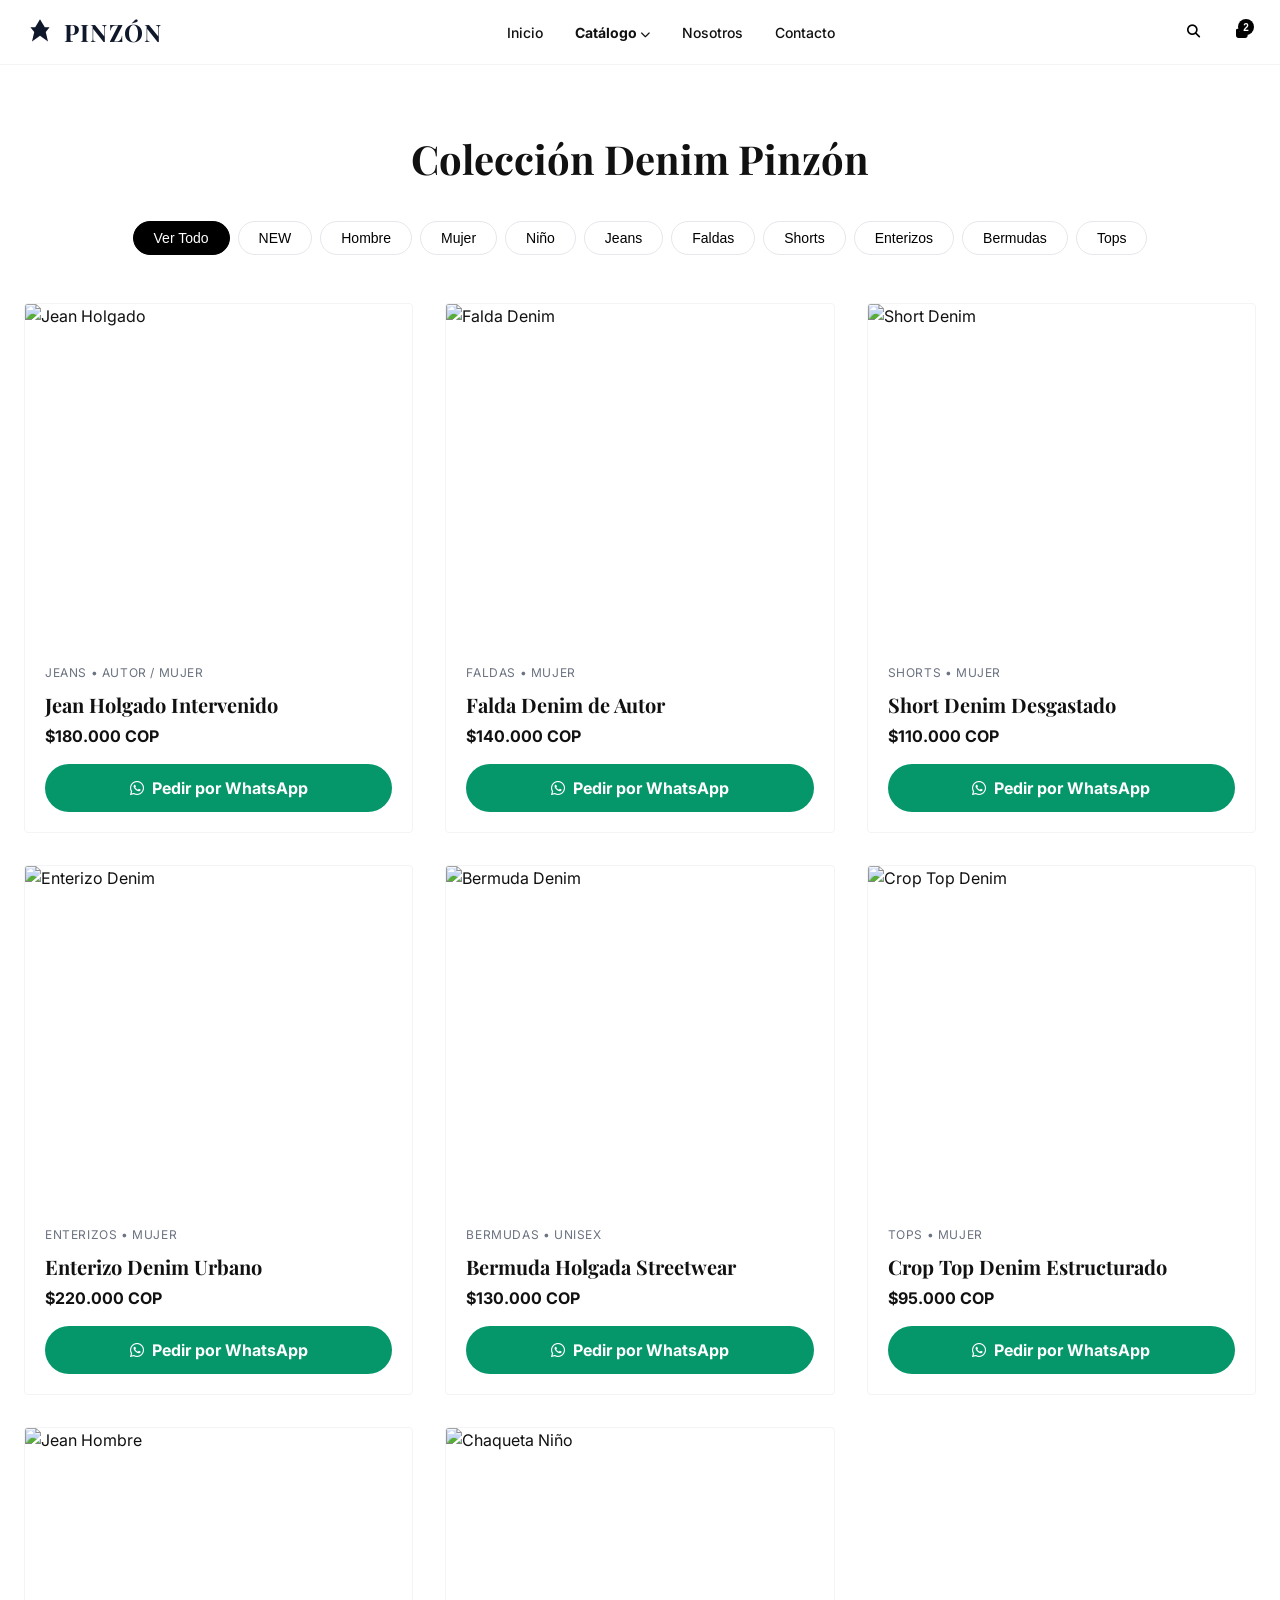
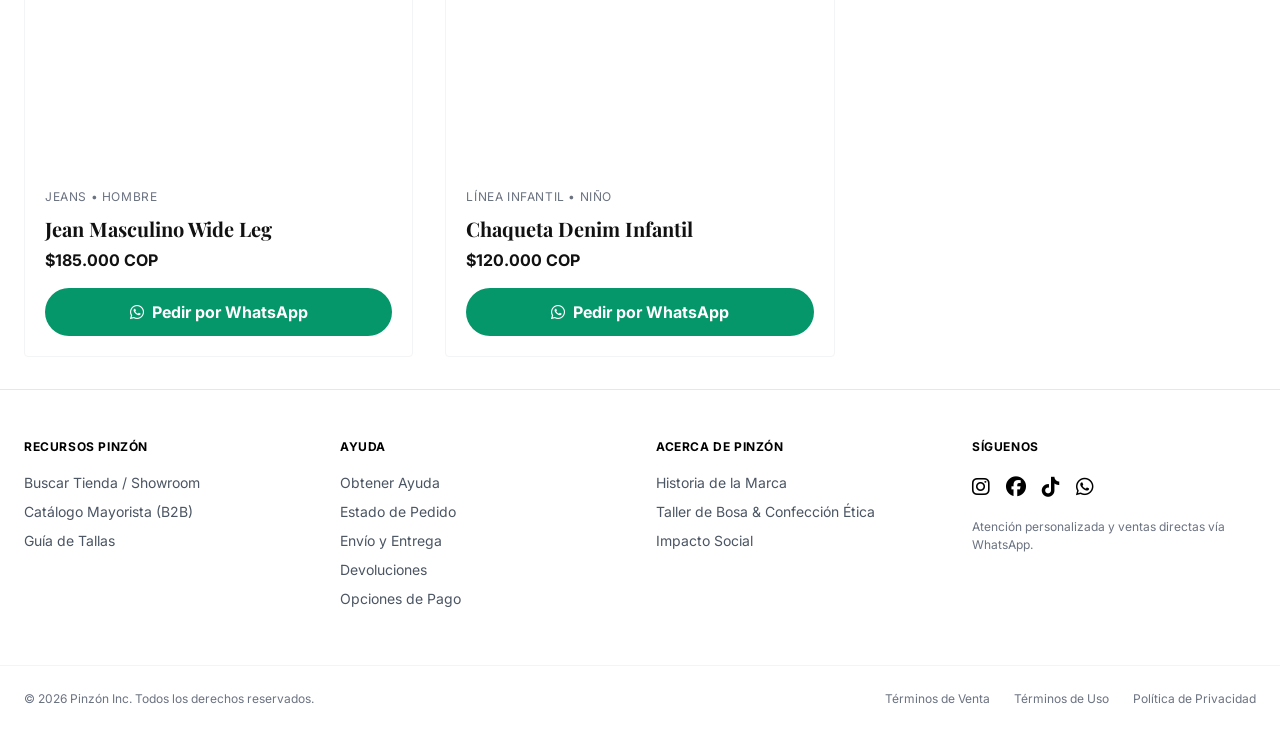
==== catalogo.html @ 8d3400b6 "Version inicial del sitio de Pinzon" ====
<!DOCTYPE html>
<html lang="es">
<head>
  <meta charset="UTF-8">
  <meta name="viewport" content="width=device-width, initial-scale=1.0">
  <title>Catálogo | Pinzón Denim</title>
  <!-- Estilos Locales -->
  <link rel="stylesheet" href="styles.css">
  <!-- FontAwesome Iconos -->
  <link rel="stylesheet" href="https://cdnjs.cloudflare.com/ajax/libs/font-awesome/6.4.0/css/all.min.css">
  <style>
    /* Estilos específicos para la tienda y filtros */
    .filter-btn {
      padding: 0.5rem 1.25rem;
      border: 1px solid #e5e7eb;
      background-color: #ffffff;
      border-radius: 9999px;
      font-size: 0.875rem;
      font-weight: 500;
      cursor: pointer;
      transition: all 0.2s;
    }
    .filter-btn.active, .filter-btn:hover {
      background-color: #000000;
      color: #ffffff;
      border-color: #000000;
    }
    .product-grid {
      display: grid;
      grid-template-columns: repeat(1, 1fr);
      gap: 2rem;
    }
    @media (min-width: 640px) {
      .product-grid { grid-template-columns: repeat(2, 1fr); }
    }
    @media (min-width: 1024px) {
      .product-grid { grid-template-columns: repeat(3, 1fr); }
    }
    .product-card {
      border: 1px solid #f3f4f6;
      border-radius: 4px;
      overflow: hidden;
      display: flex;
      flex-direction: column;
      justify-content: space-between;
      transition: transform 0.2s, box-shadow 0.2s;
    }
    .product-card:hover {
      transform: translateY(-4px);
      box-shadow: 0 10px 20px rgba(0,0,0,0.05);
    }
    .product-img {
      width: 100%;
      height: 340px;
      object-fit: cover;
    }
    .product-info {
      padding: 1.25rem;
    }
    .product-title {
      font-family: 'Playfair Display', serif;
      font-size: 1.25rem;
      font-weight: 700;
      margin-bottom: 0.25rem;
    }
    .product-tag {
      font-size: 0.75rem;
      color: #6b7280;
      text-transform: uppercase;
      letter-spacing: 0.05em;
      margin-bottom: 0.5rem;
      display: block;
    }
    .product-price {
      font-weight: 700;
      font-size: 1rem;
      margin-bottom: 1rem;
      display: block;
    }
  </style>
</head>
<body>

  <!-- 1. ENCABEZADO MINIMALISTA -->
  <header>
    <div class="header-container">
      
      <!-- LOGO -->
      <a href="index.html" class="logo-brand">
        <svg width="32" height="32" viewBox="0 0 100 100" fill="currentColor">
          <path d="M50 10 L65 35 L80 35 L68 50 L75 80 L50 62 L25 80 L32 50 L20 35 L35 35 Z"/>
        </svg>
        <span>PINZÓN</span>
      </a>

      <!-- NAVEGACIÓN -->
      <nav class="main-nav">
        <a href="index.html">Inicio</a>
        
        <div class="nav-item-dropdown">
          <a href="catalogo.html?categoria=todos" style="font-weight: 700;">Catálogo <i class="fa-solid fa-chevron-down" style="font-size: 10px;"></i></a>
          <div class="dropdown-menu">
            <div>
              <h4>Público</h4>
              <ul>
                <li><a href="catalogo.html?categoria=hombre">Hombre</a></li>
                <li><a href="catalogo.html?categoria=mujer">Mujer</a></li>
                <li><a href="catalogo.html?categoria=nino">Niño</a></li>
              </ul>
            </div>
            <div>
              <h4>Línea Denim</h4>
              <ul>
                <li><a href="catalogo.html?categoria=jeans">Jeans Holgados</a></li>
                <li><a href="catalogo.html?categoria=faldas">Faldas</a></li>
                <li><a href="catalogo.html?categoria=shorts">Shorts</a></li>
                <li><a href="catalogo.html?categoria=enterizos">Enterizos</a></li>
                <li><a href="catalogo.html?categoria=bermudas">Bermudas</a></li>
                <li><a href="catalogo.html?categoria=tops">Tops</a></li>
              </ul>
            </div>
          </div>
        </div>

        <a href="nosotros.html">Nosotros</a>
        <a href="#contacto">Contacto</a>
      </nav>

      <!-- ACCIONES -->
      <div class="header-actions">
        <div class="search-container">
          <button id="searchBtn" class="icon-btn" title="Buscar">
            <i class="fa-solid fa-magnifying-glass"></i>
          </button>
          <input type="text" id="searchInput" class="search-input" placeholder="Buscar prendas...">
        </div>

        <button id="cartBtn" class="icon-btn" title="Carrito">
          <i class="fa-solid fa-bag-shopping"></i>
          <span class="cart-count">2</span>
        </button>
      </div>

    </div>
  </header>

  <!-- 2. TÍTULO Y BOTONES DE FILTRO -->
  <section class="categories-section" style="padding-bottom: 2rem;">
    <h1 class="categories-title" id="catalogTitle" style="font-size: 2.5rem; text-align: center; margin-bottom: 2rem;">Colección Denim Pinzón</h1>
    
    <!-- Barra de Filtros interactivos -->
    <div style="display: flex; flex-wrap: wrap; justify-content: center; gap: 0.5rem; margin-bottom: 3rem;">
      <button class="filter-btn active" onclick="applyFilter('todos', this)">Ver Todo</button>
      <button class="filter-btn" onclick="applyFilter('new', this)">NEW</button>
      <button class="filter-btn" onclick="applyFilter('hombre', this)">Hombre</button>
      <button class="filter-btn" onclick="applyFilter('mujer', this)">Mujer</button>
      <button class="filter-btn" onclick="applyFilter('nino', this)">Niño</button>
      <button class="filter-btn" onclick="applyFilter('jeans', this)">Jeans</button>
      <button class="filter-btn" onclick="applyFilter('faldas', this)">Faldas</button>
      <button class="filter-btn" onclick="applyFilter('shorts', this)">Shorts</button>
      <button class="filter-btn" onclick="applyFilter('enterizos', this)">Enterizos</button>
      <button class="filter-btn" onclick="applyFilter('bermudas', this)">Bermudas</button>
      <button class="filter-btn" onclick="applyFilter('tops', this)">Tops</button>
    </div>

    <!-- 3. CUADRÍCULA DE PRODUCTOS -->
    <div class="product-grid" id="productGrid">
      
      <!-- Producto 1 -->
      <div class="product-card" data-category="jeans mujer new">
        <img src="https://images.unsplash.com/photo-1541099649105-f69ad21f3246?q=80&w=600" class="product-img" alt="Jean Holgado">
        <div class="product-info">
          <span class="product-tag">Jeans • Autor / Mujer</span>
          <h3 class="product-title">Jean Holgado Intervenido</h3>
          <span class="product-price">$180.000 COP</span>
          <a href="https://wa.me/573000000000?text=Hola%20Pinzón,%20estoy%20interesado%20en%20el%20Jean%20Holgado%20Intervenido" target="_blank" class="btn-whatsapp">
            <i class="fa-brands fa-whatsapp"></i> Pedir por WhatsApp
          </a>
        </div>
      </div>

      <!-- Producto 2 -->
      <div class="product-card" data-category="faldas mujer new">
        <img src="https://images.unsplash.com/photo-1583496661160-fb5886a0aaaa?q=80&w=600" class="product-img" alt="Falda Denim">
        <div class="product-info">
          <span class="product-tag">Faldas • Mujer</span>
          <h3 class="product-title">Falda Denim de Autor</h3>
          <span class="product-price">$140.000 COP</span>
          <a href="https://wa.me/573000000000?text=Hola%20Pinzón,%20estoy%20interesado%20en%20la%20Falda%20Denim%20de%20Autor" target="_blank" class="btn-whatsapp">
            <i class="fa-brands fa-whatsapp"></i> Pedir por WhatsApp
          </a>
        </div>
      </div>

      <!-- Producto 3 -->
      <div class="product-card" data-category="shorts mujer">
        <img src="https://images.unsplash.com/photo-1591195853828-11db59a44f6b?q=80&w=600" class="product-img" alt="Short Denim">
        <div class="product-info">
          <span class="product-tag">Shorts • Mujer</span>
          <h3 class="product-title">Short Denim Desgastado</h3>
          <span class="product-price">$110.000 COP</span>
          <a href="https://wa.me/573000000000?text=Hola%20Pinzón,%20estoy%20interesado%20en%20el%20Short%20Denim%20Desgastado" target="_blank" class="btn-whatsapp">
            <i class="fa-brands fa-whatsapp"></i> Pedir por WhatsApp
          </a>
        </div>
      </div>

      <!-- Producto 4 -->
      <div class="product-card" data-category="enterizos mujer new">
        <img src="https://images.unsplash.com/photo-1576995853123-5a10305d93c0?q=80&w=600" class="product-img" alt="Enterizo Denim">
        <div class="product-info">
          <span class="product-tag">Enterizos • Mujer</span>
          <h3 class="product-title">Enterizo Denim Urbano</h3>
          <span class="product-price">$220.000 COP</span>
          <a href="https://wa.me/573000000000?text=Hola%20Pinzón,%20estoy%20interesado%20en%20el%20Enterizo%20Denim%20Urbano" target="_blank" class="btn-whatsapp">
            <i class="fa-brands fa-whatsapp"></i> Pedir por WhatsApp
          </a>
        </div>
      </div>

      <!-- Producto 5 -->
      <div class="product-card" data-category="bermudas hombre mujer">
        <img src="https://images.unsplash.com/photo-1565084888279-aca607ecce0c?q=80&w=600" class="product-img" alt="Bermuda Denim">
        <div class="product-info">
          <span class="product-tag">Bermudas • Unisex</span>
          <h3 class="product-title">Bermuda Holgada Streetwear</h3>
          <span class="product-price">$130.000 COP</span>
          <a href="https://wa.me/573000000000?text=Hola%20Pinzón,%20estoy%20interesado%20en%20la%20Bermuda%20Holgada%20Streetwear" target="_blank" class="btn-whatsapp">
            <i class="fa-brands fa-whatsapp"></i> Pedir por WhatsApp
          </a>
        </div>
      </div>

      <!-- Producto 6 -->
      <div class="product-card" data-category="tops mujer">
        <img src="https://images.unsplash.com/photo-1503342217505-b0a15ec3261c?q=80&w=600" class="product-img" alt="Crop Top Denim">
        <div class="product-info">
          <span class="product-tag">Tops • Mujer</span>
          <h3 class="product-title">Crop Top Denim Estructurado</h3>
          <span class="product-price">$95.000 COP</span>
          <a href="https://wa.me/573000000000?text=Hola%20Pinzón,%20estoy%20interesado%20en%20el%20Crop%20Top%20Denim" target="_blank" class="btn-whatsapp">
            <i class="fa-brands fa-whatsapp"></i> Pedir por WhatsApp
          </a>
        </div>
      </div>

      <!-- Producto 7 -->
      <div class="product-card" data-category="jeans hombre new">
        <img src="https://images.unsplash.com/photo-1582552938357-32b906df40cb?q=80&w=600" class="product-img" alt="Jean Hombre">
        <div class="product-info">
          <span class="product-tag">Jeans • Hombre</span>
          <h3 class="product-title">Jean Masculino Wide Leg</h3>
          <span class="product-price">$185.000 COP</span>
          <a href="https://wa.me/573000000000?text=Hola%20Pinzón,%20estoy%20interesado%20en%20el%20Jean%20Masculino%20Wide%20Leg" target="_blank" class="btn-whatsapp">
            <i class="fa-brands fa-whatsapp"></i> Pedir por WhatsApp
          </a>
        </div>
      </div>

      <!-- Producto 8 -->
      <div class="product-card" data-category="nino">
        <img src="https://images.unsplash.com/photo-1515886657613-9f3515b0c78f?q=80&w=600" class="product-img" alt="Chaqueta Niño">
        <div class="product-info">
          <span class="product-tag">Línea Infantil • Niño</span>
          <h3 class="product-title">Chaqueta Denim Infantil</h3>
          <span class="product-price">$120.000 COP</span>
          <a href="https://wa.me/573000000000?text=Hola%20Pinzón,%20estoy%20interesado%20en%20la%20Chaqueta%20Denim%20Infantil" target="_blank" class="btn-whatsapp">
            <i class="fa-brands fa-whatsapp"></i> Pedir por WhatsApp
          </a>
        </div>
      </div>

    </div>
  </section>

  <!-- 4. CARRITO LATERAL (SLIDE-OVER) -->
  <div id="cartModal" class="cart-modal">
    <div id="cartBackdrop" class="cart-backdrop"></div>
    <div id="cartPanel" class="cart-panel">
      <div>
        <div class="cart-header">
          <h3 class="font-serif-custom" style="font-size: 1.25rem; font-weight: 700;">Tu Carrito</h3>
          <button id="closeCart" class="icon-btn"><i class="fa-solid fa-xmark"></i></button>
        </div>
        <div style="padding: 1rem 0;">
          <div style="display: flex; gap: 1rem; align-items: center;">
            <img src="https://images.unsplash.com/photo-1541099649105-f69ad21f3246?q=80&w=150" style="width: 64px; height: 64px; object-fit: cover; border-radius: 4px;">
            <div>
              <h4 style="font-weight: 700; font-size: 0.875rem;">Jean Holgado de Autor</h4>
              <p style="font-size: 0.75rem; color: #6b7280;">Talla M</p>
              <span style="font-size: 0.875rem; font-weight: 600;">$180.000 COP</span>
            </div>
          </div>
        </div>
      </div>
      <div style="border-top: 1px solid #e5e7eb; padding-top: 1rem;">
        <div style="display: flex; justify-content: space-between; font-weight: 700; margin-bottom: 1rem;">
          <span>Total:</span>
          <span>$180.000 COP</span>
        </div>
        <a href="https://wa.me/573000000000?text=Hola%20Pinzón,%20quisiera%20finalizar%20mi%20compra" target="_blank" class="btn-whatsapp">
          <i class="fa-brands fa-whatsapp"></i> Pedir por WhatsApp
        </a>
      </div>
    </div>
  </div>

  <!-- 5. PIE DE PÁGINA (FOOTER) -->
  <footer id="contacto">
    <div class="footer-container">
      <div class="footer-col">
        <h4>Recursos Pinzón</h4>
        <ul>
          <li><a href="#">Buscar Tienda / Showroom</a></li>
          <li><a href="#">Catálogo Mayorista (B2B)</a></li>
          <li><a href="#">Guía de Tallas</a></li>
        </ul>
      </div>

      <div class="footer-col">
        <h4>Ayuda</h4>
        <ul>
          <li><a href="#">Obtener Ayuda</a></li>
          <li><a href="#">Estado de Pedido</a></li>
          <li><a href="#">Envío y Entrega</a></li>
          <li><a href="#">Devoluciones</a></li>
          <li><a href="#">Opciones de Pago</a></li>
        </ul>
      </div>

      <div class="footer-col">
        <h4>Acerca de Pinzón</h4>
        <ul>
          <li><a href="nosotros.html">Historia de la Marca</a></li>
          <li><a href="nosotros.html">Taller de Bosa & Confección Ética</a></li>
          <li><a href="nosotros.html">Impacto Social</a></li>
        </ul>
      </div>

      <div class="footer-col">
        <h4>Síguenos</h4>
        <div class="social-icons">
          <a href="https://instagram.com/tu_usuario" target="_blank"><i class="fa-brands fa-instagram"></i></a>
          <a href="https://facebook.com/tu_usuario" target="_blank"><i class="fa-brands fa-facebook"></i></a>
          <a href="https://tiktok.com/@tu_usuario" target="_blank"><i class="fa-brands fa-tiktok"></i></a>
          <a href="https://wa.me/573000000000" target="_blank" class="wa-icon"><i class="fa-brands fa-whatsapp"></i></a>
        </div>
        <p style="font-size: 0.75rem; color: #6b7280;">Atención personalizada y ventas directas vía WhatsApp.</p>
      </div>
    </div>

    <div class="sub-footer">
      <p>© 2026 Pinzón Inc. Todos los derechos reservados.</p>
      <div class="sub-footer-links">
        <a href="#">Términos de Venta</a>
        <a href="#">Términos de Uso</a>
        <a href="#">Política de Privacidad</a>
      </div>
    </div>
  </footer>

  <!-- SCRIPT DE FILTRADO Y NAVEGACIÓN AUTOMÁTICA -->
  <script>
    // Función para filtrar productos por clase o etiqueta
    function applyFilter(category, clickedBtn) {
      const cards = document.querySelectorAll('.product-card');
      const buttons = document.querySelectorAll('.filter-btn');

      // Actualizar botón activo
      if (clickedBtn) {
        buttons.forEach(btn => btn.classList.remove('active'));
        clickedBtn.classList.add('active');
      } else {
        buttons.forEach(btn => {
          btn.classList.remove('active');
          if (btn.getAttribute('onclick') && btn.getAttribute('onclick').includes(`'${category}'`)) {
            btn.classList.add('active');
          }
        });
      }

      // Mostrar u ocultar prendas segun filtro
      cards.forEach(card => {
        const itemCategories = card.getAttribute('data-category').split(' ');
        if (category === 'todos' || itemCategories.includes(category)) {
          card.style.display = 'flex';
        } else {
          card.style.display = 'none';
        }
      });
    }

    // Al cargar la pagina, leer la categoria indicada en la URL
    window.addEventListener('DOMContentLoaded', () => {
      const urlParams = new URLSearchParams(window.location.search);
      const categoryFromUrl = urlParams.get('categoria') || 'todos';
      applyFilter(categoryFromUrl, null);
    });

    // Buscador Desplegable
    const searchBtn = document.getElementById('searchBtn');
    const searchInput = document.getElementById('searchInput');

    searchBtn.addEventListener('click', () => {
      searchInput.classList.toggle('active');
      if (searchInput.classList.contains('active')) {
        searchInput.focus();
      }
    });

    // Carrito Lateral (Slide-Over)
    const cartBtn = document.getElementById('cartBtn');
    const closeCart = document.getElementById('closeCart');
    const cartModal = document.getElementById('cartModal');
    const cartBackdrop = document.getElementById('cartBackdrop');

    cartBtn.addEventListener('click', () => cartModal.classList.add('open'));
    closeCart.addEventListener('click', () => cartModal.classList.remove('open'));
    cartBackdrop.addEventListener('click', () => cartModal.classList.remove('open'));
  </script>
</body>
</html>
---- styles.css ----
/* RESET GENERAL Y FUENTES */
@import url('https://fonts.googleapis.com/css2?family=Playfair+Display:ital,wght@0,600;0,700;1,400&family=Inter:wght@300;400;500;600;700&display=swap');

* {
  box-sizing: border-box;
  margin: 0;
  padding: 0;
}

body {
  font-family: 'Inter', sans-serif;
  color: #111111;
  background-color: #ffffff;
  line-height: 1.5;
}

.font-serif-custom {
  font-family: 'Playfair Display', serif;
}

/* 1. ENCABEZADO (HEADER) */
header {
  position: sticky;
  top: 0;
  z-index: 40;
  background-color: #ffffff;
  border-bottom: 1px solid #f3f4f6;
}

.header-container {
  max-width: 1280px;
  margin: 0 auto;
  padding: 0 1.5rem;
  height: 64px;
  display: flex;
  align-items: center;
  justify-content: space-between;
}

.logo-brand {
  display: flex;
  align-items: center;
  gap: 0.5rem;
  text-decoration: none;
  color: #0f172a;
}

.logo-brand span {
  font-family: 'Playfair Display', serif;
  font-size: 1.5rem;
  font-weight: 700;
  letter-spacing: 0.05em;
  text-transform: uppercase;
}

/* NAVEGACIÓN PRINCIPAL */
nav.main-nav {
  display: none;
}

@media (min-width: 768px) {
  nav.main-nav {
    display: flex;
    align-items: center;
    gap: 2rem;
    font-size: 0.875rem;
    font-weight: 500;
  }
}

nav.main-nav a {
  text-decoration: none;
  color: #111111;
  transition: color 0.2s;
}

nav.main-nav a:hover {
  color: #6b7280;
}

/* MENÚ DESPLEGABLE (MEGAMENU) */
.nav-item-dropdown {
  position: relative;
  padding: 1.25rem 0;
}

.dropdown-menu {
  position: absolute;
  top: 100%;
  left: 50%;
  transform: translateX(-50%);
  width: 460px;
  background-color: #ffffff;
  box-shadow: 0 10px 25px rgba(0,0,0,0.1);
  border: 1px solid #f3f4f6;
  border-bottom-left-radius: 8px;
  border-bottom-right-radius: 8px;
  padding: 1.5rem;
  display: grid;
  grid-template-columns: 1fr 1fr;
  gap: 1rem;
  opacity: 0;
  visibility: hidden;
  transition: all 0.2s ease;
}

.nav-item-dropdown:hover .dropdown-menu {
  opacity: 1;
  visibility: visible;
}

.dropdown-menu h4 {
  font-size: 0.75rem;
  font-weight: 700;
  text-transform: uppercase;
  color: #9ca3af;
  margin-bottom: 0.5rem;
  letter-spacing: 0.05em;
}

.dropdown-menu ul {
  list-style: none;
}

.dropdown-menu ul li a {
  display: block;
  padding: 0.25rem 0;
  font-size: 0.875rem;
  color: #111111;
}

.dropdown-menu ul li a:hover {
  font-weight: 600;
  color: #000000;
}

/* BUSCADOR Y CARRITO */
.header-actions {
  display: flex;
  align-items: center;
  gap: 1.25rem;
}

.icon-btn {
  background: none;
  border: none;
  cursor: pointer;
  padding: 0.5rem;
  border-radius: 50%;
  display: flex;
  align-items: center;
  justify-content: center;
  position: relative;
  transition: background-color 0.2s;
}

.icon-btn:hover {
  background-color: #f3f4f6;
}

.cart-count {
  position: absolute;
  top: 2px;
  right: 2px;
  background-color: #000000;
  color: #ffffff;
  font-size: 10px;
  width: 16px;
  height: 16px;
  border-radius: 50%;
  display: flex;
  align-items: center;
  justify-content: center;
  font-weight: 700;
}

.search-container {
  position: relative;
  display: flex;
  align-items: center;
}

.search-input {
  position: absolute;
  right: 0;
  width: 240px;
  background-color: #f3f4f6;
  font-size: 0.875rem;
  padding: 0.5rem 1rem;
  border-radius: 9999px;
  border: 1px solid #d1d5db;
  outline: none;
  display: none;
}

.search-input.active {
  display: block;
}

/* 2. BANNER PRINCIPAL (HERO) */
.hero-section {
  position: relative;
  width: 100%;
  height: 85vh;
  background-color: #111827;
  color: #ffffff;
  display: flex;
  align-items: center;
  justify-content: center;
  overflow: hidden;
}

.hero-bg-img {
  position: absolute;
  inset: 0;
  width: 100%;
  height: 100%;
  object-fit: cover;
  opacity: 0.65;
}

.hero-content {
  position: relative;
  z-index: 10;
  text-align: center;
  max-width: 48rem;
  padding: 0 1rem;
}

.hero-tag {
  text-transform: uppercase;
  letter-spacing: 0.15em;
  font-size: 0.75rem;
  font-weight: 600;
  margin-bottom: 0.75rem;
  color: #d1d5db;
}

.hero-title {
  font-family: 'Playfair Display', serif;
  font-size: 2.5rem;
  font-weight: 700;
  margin-bottom: 1.5rem;
  line-height: 1.2;
}

@media (min-width: 640px) {
  .hero-title {
    font-size: 3.75rem;
  }
}

.btn-primary {
  display: inline-block;
  background-color: #ffffff;
  color: #000000;
  padding: 0.875rem 2rem;
  border-radius: 9999px;
  font-weight: 500;
  font-size: 0.875rem;
  text-decoration: none;
  transition: transform 0.2s, background-color 0.2s;
  box-shadow: 0 4px 6px rgba(0,0,0,0.1);
}

.btn-primary:hover {
  background-color: #e5e7eb;
  transform: scale(1.05);
}

/* 3. REJILLA DE CATEGORÍAS CON EFECTO HOVER */
.categories-section {
  max-width: 1280px;
  margin: 0 auto;
  padding: 4rem 1.5rem;
}

.categories-title {
  font-family: 'Playfair Display', serif;
  font-size: 1.875rem;
  font-weight: 700;
  margin-bottom: 2rem;
}

.categories-grid {
  display: grid;
  grid-template-columns: 1fr;
  gap: 1rem;
}

@media (min-width: 640px) {
  .categories-grid {
    grid-template-columns: repeat(2, 1fr);
  }
}

@media (min-width: 1024px) {
  .categories-grid {
    grid-template-columns: repeat(4, 1fr);
  }
}

.category-card {
  position: relative;
  height: 24rem;
  overflow: hidden;
  background-color: #000000;
  border-radius: 2px;
  cursor: pointer;
}

.category-card img {
  width: 100%;
  height: 100%;
  object-fit: cover;
  opacity: 0.9;
  transition: transform 0.5s ease, opacity 0.5s ease;
}

.category-card:hover img {
  transform: scale(1.05);
  opacity: 0.75;
}

.category-overlay {
  position: absolute;
  inset: 0;
  background-color: rgba(0, 0, 0, 0.3);
  transition: background-color 0.3s;
  display: flex;
  align-items: flex-end;
  padding: 1.5rem;
}

.category-card:hover .category-overlay {
  background-color: rgba(0, 0, 0, 0.5);
}

.category-name {
  font-family: 'Playfair Display', serif;
  font-size: 1.5rem;
  font-weight: 700;
  color: #ffffff;
  text-transform: uppercase;
  letter-spacing: 0.05em;
}

/* 4. CARRITO LATERAL (SLIDE-OVER) */
.cart-modal {
  position: fixed;
  inset: 0;
  z-index: 50;
  visibility: hidden;
  opacity: 0;
  transition: all 0.3s ease;
}

.cart-modal.open {
  visibility: visible;
  opacity: 1;
}

.cart-backdrop {
  position: absolute;
  inset: 0;
  background-color: rgba(0,0,0,0.5);
}

.cart-panel {
  position: absolute;
  right: 0;
  top: 0;
  height: 100%;
  width: 100%;
  max-width: 28rem;
  background-color: #ffffff;
  box-shadow: -4px 0 25px rgba(0,0,0,0.15);
  display: flex;
  flex-direction: column;
  justify-content: space-between;
  padding: 1.5rem;
  transform: translateX(100%);
  transition: transform 0.3s ease;
}

.cart-modal.open .cart-panel {
  transform: translateX(0);
}

.cart-header {
  display: flex;
  align-items: center;
  justify-content: space-between;
  border-bottom: 1px solid #e5e7eb;
  padding-bottom: 1rem;
}

.btn-whatsapp {
  display: flex;
  align-items: center;
  justify-content: center;
  gap: 0.5rem;
  width: 100%;
  background-color: #059669;
  color: #ffffff;
  padding: 0.75rem 1rem;
  border-radius: 9999px;
  font-weight: 700;
  text-decoration: none;
  transition: background-color 0.2s;
}

.btn-whatsapp:hover {
  background-color: #047857;
}

/* 5. PIE DE PÁGINA (FOOTER) */
footer {
  background-color: #ffffff;
  border-top: 1px solid #e5e7eb;
  font-size: 0.875rem;
  color: #4b5563;
  padding-top: 3rem;
  padding-bottom: 2rem;
}

.footer-container {
  max-width: 1280px;
  margin: 0 auto;
  padding: 0 1.5rem;
  display: grid;
  grid-template-columns: repeat(1, 1fr);
  gap: 2rem;
  margin-bottom: 3rem;
}

@media (min-width: 640px) {
  .footer-container {
    grid-template-columns: repeat(2, 1fr);
  }
}

@media (min-width: 768px) {
  .footer-container {
    grid-template-columns: repeat(4, 1fr);
  }
}

.footer-col h4 {
  font-weight: 700;
  color: #000000;
  text-transform: uppercase;
  font-size: 0.75rem;
  letter-spacing: 0.05em;
  margin-bottom: 1rem;
}

.footer-col ul {
  list-style: none;
}

.footer-col ul li {
  margin-bottom: 0.5rem;
}

.footer-col ul li a {
  text-decoration: none;
  color: #4b5563;
  transition: color 0.2s;
}

.footer-col ul li a:hover {
  color: #000000;
}

.social-icons {
  display: flex;
  gap: 1rem;
  font-size: 1.25rem;
  color: #000000;
  margin-bottom: 1rem;
}

.social-icons a {
  color: #000000;
  transition: color 0.2s;
}

.social-icons a:hover {
  color: #6b7280;
}

.social-icons a.wa-icon:hover {
  color: #059669;
}

.sub-footer {
  max-width: 1280px;
  margin: 0 auto;
  padding: 1.5rem 1.5rem 0 1.5rem;
  border-top: 1px solid #f3f4f6;
  display: flex;
  flex-direction: column;
  justify-content: space-between;
  align-items: center;
  gap: 1rem;
  font-size: 0.75rem;
  color: #6b7280;
}

@media (min-width: 640px) {
  .sub-footer {
    flex-direction: row;
  }
}

.sub-footer-links {
  display: flex;
  gap: 1.5rem;
}

.sub-footer-links a {
  text-decoration: none;
  color: #6b7280;
}

.sub-footer-links a:hover {
  color: #000000;
}
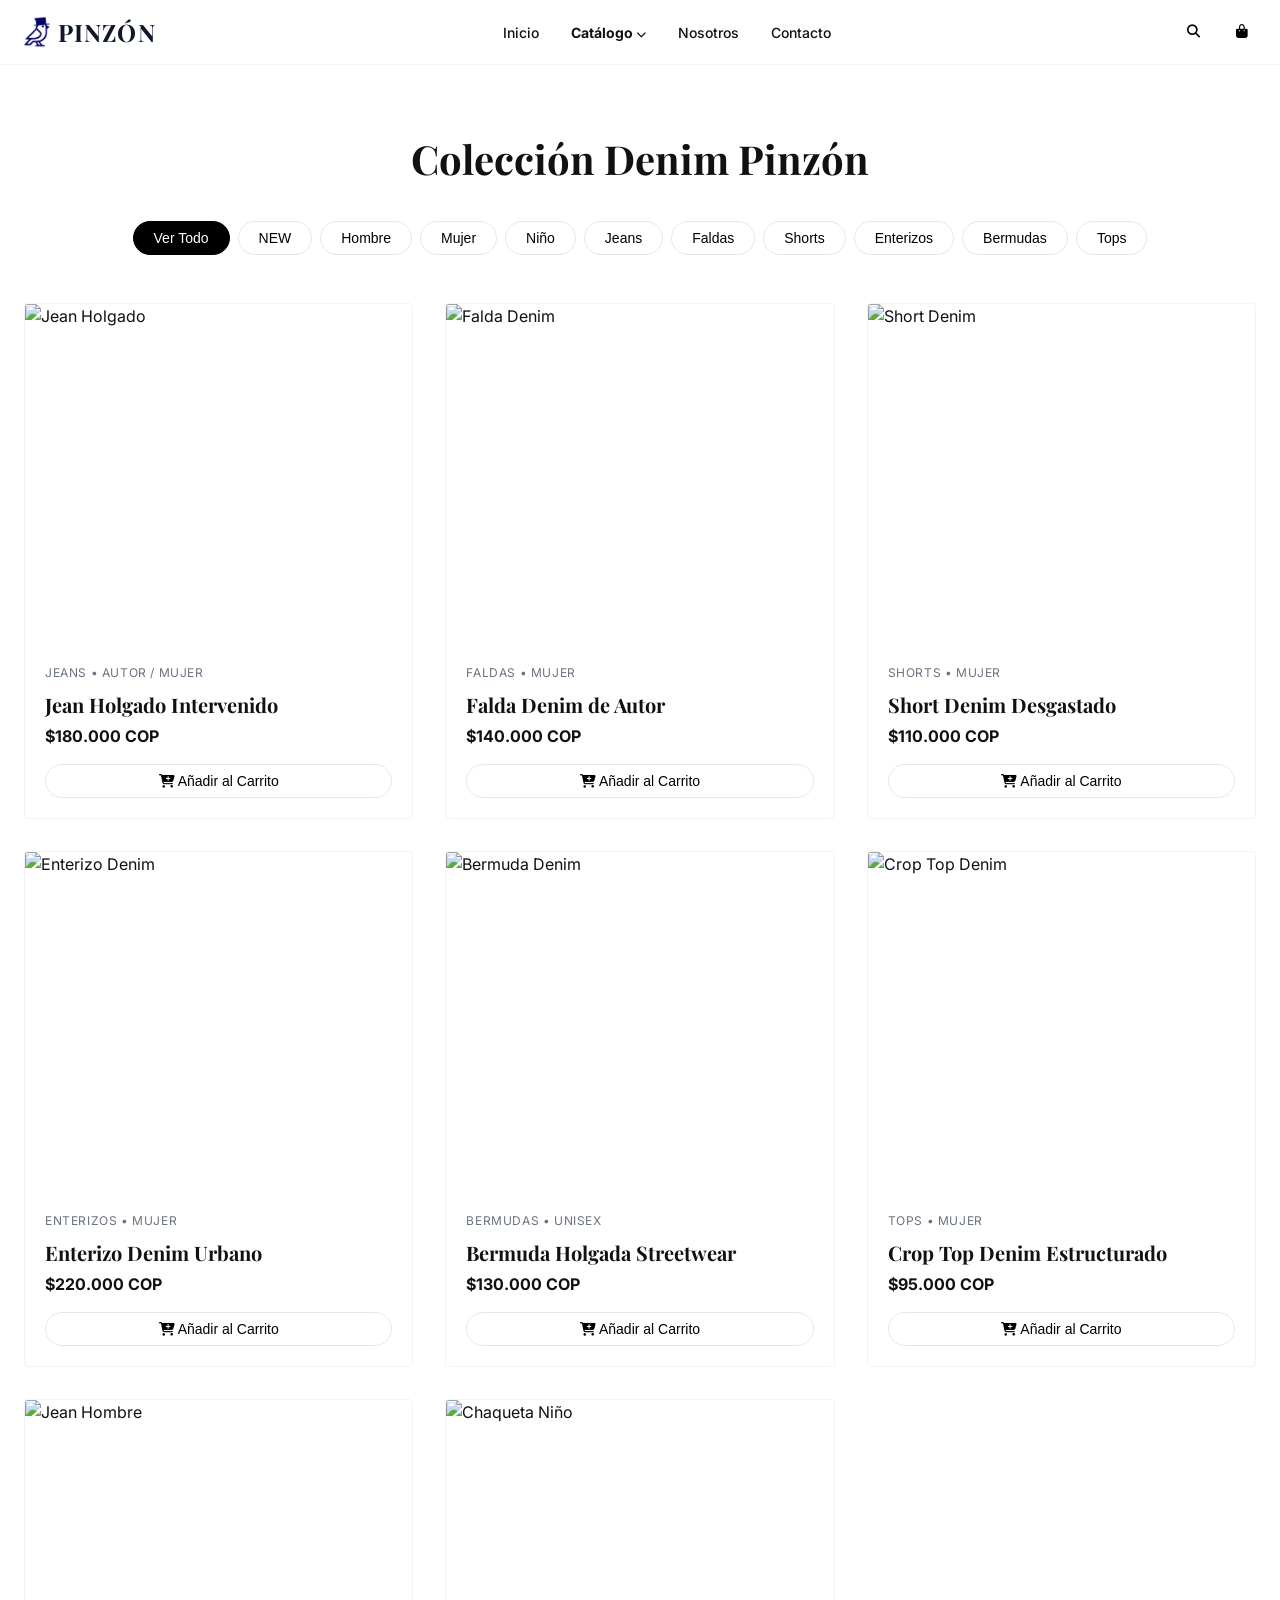
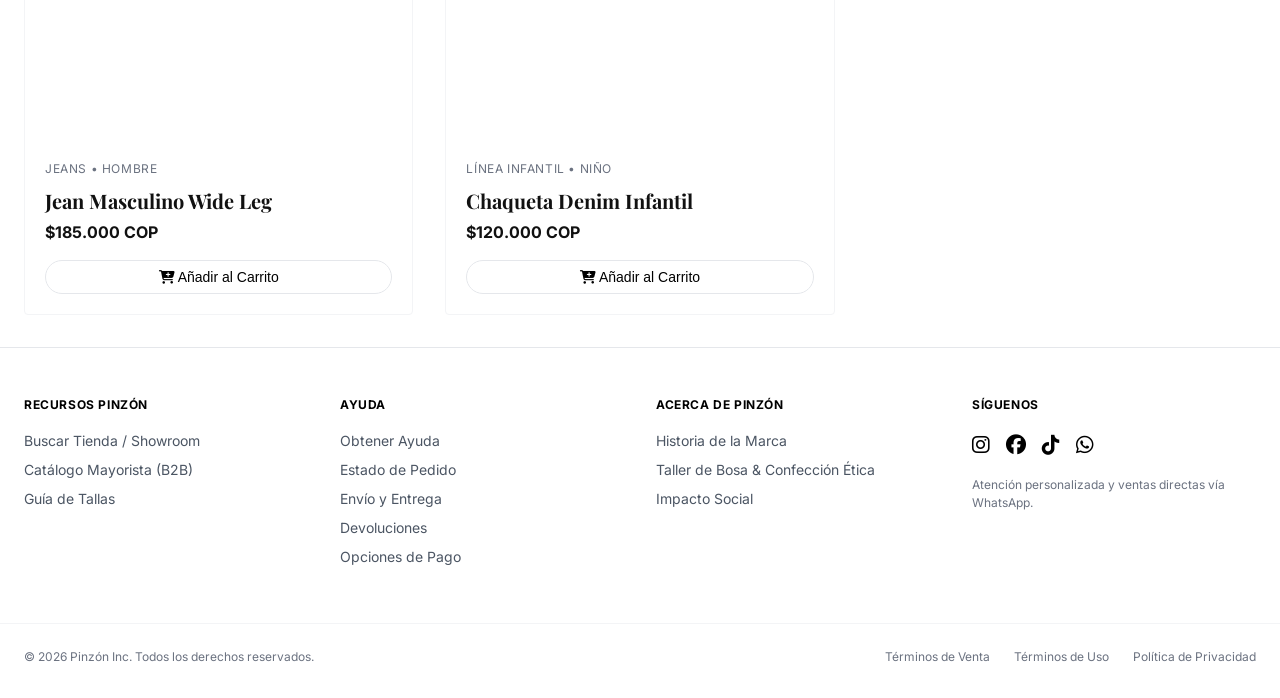
==== commit 180ee81a: "arreglar carrito de compras y barra de búsqueda en todas las categorías" ====
--- a/catalogo.html
+++ b/catalogo.html
@@ -1,5 +1,6 @@
 <!DOCTYPE html>
 <html lang="es">
+
 <head>
   <meta charset="UTF-8">
   <meta name="viewport" content="width=device-width, initial-scale=1.0">
@@ -20,22 +21,32 @@
       cursor: pointer;
       transition: all 0.2s;
     }
-    .filter-btn.active, .filter-btn:hover {
+
+    .filter-btn.active,
+    .filter-btn:hover {
       background-color: #000000;
       color: #ffffff;
       border-color: #000000;
     }
+
     .product-grid {
       display: grid;
       grid-template-columns: repeat(1, 1fr);
       gap: 2rem;
     }
+
     @media (min-width: 640px) {
-      .product-grid { grid-template-columns: repeat(2, 1fr); }
-    }
+      .product-grid {
+        grid-template-columns: repeat(2, 1fr);
+      }
+    }
+
     @media (min-width: 1024px) {
-      .product-grid { grid-template-columns: repeat(3, 1fr); }
-    }
+      .product-grid {
+        grid-template-columns: repeat(3, 1fr);
+      }
+    }
+
     .product-card {
       border: 1px solid #f3f4f6;
       border-radius: 4px;
@@ -45,24 +56,29 @@
       justify-content: space-between;
       transition: transform 0.2s, box-shadow 0.2s;
     }
+
     .product-card:hover {
       transform: translateY(-4px);
-      box-shadow: 0 10px 20px rgba(0,0,0,0.05);
-    }
+      box-shadow: 0 10px 20px rgba(0, 0, 0, 0.05);
+    }
+
     .product-img {
       width: 100%;
       height: 340px;
       object-fit: cover;
     }
+
     .product-info {
       padding: 1.25rem;
     }
+
     .product-title {
       font-family: 'Playfair Display', serif;
       font-size: 1.25rem;
       font-weight: 700;
       margin-bottom: 0.25rem;
     }
+
     .product-tag {
       font-size: 0.75rem;
       color: #6b7280;
@@ -71,6 +87,7 @@
       margin-bottom: 0.5rem;
       display: block;
     }
+
     .product-price {
       font-weight: 700;
       font-size: 1rem;
@@ -79,26 +96,26 @@
     }
   </style>
 </head>
+
 <body>
 
   <!-- 1. ENCABEZADO MINIMALISTA -->
   <header>
     <div class="header-container">
-      
+
       <!-- LOGO -->
       <a href="index.html" class="logo-brand">
-        <svg width="32" height="32" viewBox="0 0 100 100" fill="currentColor">
-          <path d="M50 10 L65 35 L80 35 L68 50 L75 80 L50 62 L25 80 L32 50 L20 35 L35 35 Z"/>
-        </svg>
-        <span>PINZÓN</span>
-      </a>
+  <img src="Logo.png" alt="Pinzón Logo" style="height: 32px; width: auto;">
+  <span>PINZÓN</span>
+</a>
 
       <!-- NAVEGACIÓN -->
       <nav class="main-nav">
         <a href="index.html">Inicio</a>
-        
+
         <div class="nav-item-dropdown">
-          <a href="catalogo.html?categoria=todos" style="font-weight: 700;">Catálogo <i class="fa-solid fa-chevron-down" style="font-size: 10px;"></i></a>
+          <a href="catalogo.html?categoria=todos" style="font-weight: 700;">Catálogo <i class="fa-solid fa-chevron-down"
+              style="font-size: 10px;"></i></a>
           <div class="dropdown-menu">
             <div>
               <h4>Público</h4>
@@ -146,8 +163,9 @@
 
   <!-- 2. TÍTULO Y BOTONES DE FILTRO -->
   <section class="categories-section" style="padding-bottom: 2rem;">
-    <h1 class="categories-title" id="catalogTitle" style="font-size: 2.5rem; text-align: center; margin-bottom: 2rem;">Colección Denim Pinzón</h1>
-    
+    <h1 class="categories-title" id="catalogTitle" style="font-size: 2.5rem; text-align: center; margin-bottom: 2rem;">
+      Colección Denim Pinzón</h1>
+
     <!-- Barra de Filtros interactivos -->
     <div style="display: flex; flex-wrap: wrap; justify-content: center; gap: 0.5rem; margin-bottom: 3rem;">
       <button class="filter-btn active" onclick="applyFilter('todos', this)">Ver Todo</button>
@@ -165,108 +183,132 @@
 
     <!-- 3. CUADRÍCULA DE PRODUCTOS -->
     <div class="product-grid" id="productGrid">
-      
+
       <!-- Producto 1 -->
       <div class="product-card" data-category="jeans mujer new">
-        <img src="https://images.unsplash.com/photo-1541099649105-f69ad21f3246?q=80&w=600" class="product-img" alt="Jean Holgado">
+        <img src="https://images.unsplash.com/photo-1541099649105-f69ad21f3246?q=80&w=600" class="product-img"
+          alt="Jean Holgado">
         <div class="product-info">
           <span class="product-tag">Jeans • Autor / Mujer</span>
           <h3 class="product-title">Jean Holgado Intervenido</h3>
           <span class="product-price">$180.000 COP</span>
-          <a href="https://wa.me/573000000000?text=Hola%20Pinzón,%20estoy%20interesado%20en%20el%20Jean%20Holgado%20Intervenido" target="_blank" class="btn-whatsapp">
-            <i class="fa-brands fa-whatsapp"></i> Pedir por WhatsApp
-          </a>
+          <button
+            onclick="addToCart('Jean Holgado Intervenido', 180000, 'https://images.unsplash.com/photo-1541099649105-f69ad21f3246?q=80&w=150')"
+            style="width: 100%;" class="filter-btn active">
+            <i class="fa-solid fa-cart-plus"></i> Añadir al Carrito
+          </button>
         </div>
       </div>
 
       <!-- Producto 2 -->
       <div class="product-card" data-category="faldas mujer new">
-        <img src="https://images.unsplash.com/photo-1583496661160-fb5886a0aaaa?q=80&w=600" class="product-img" alt="Falda Denim">
+        <img src="https://images.unsplash.com/photo-1583496661160-fb5886a0aaaa?q=80&w=600" class="product-img"
+          alt="Falda Denim">
         <div class="product-info">
           <span class="product-tag">Faldas • Mujer</span>
           <h3 class="product-title">Falda Denim de Autor</h3>
           <span class="product-price">$140.000 COP</span>
-          <a href="https://wa.me/573000000000?text=Hola%20Pinzón,%20estoy%20interesado%20en%20la%20Falda%20Denim%20de%20Autor" target="_blank" class="btn-whatsapp">
-            <i class="fa-brands fa-whatsapp"></i> Pedir por WhatsApp
-          </a>
+          <button
+            onclick="addToCart('Falda Denim de Autor', 140000, 'https://images.unsplash.com/photo-1583496661160-fb5886a0aaaa?q=80&w=600')"
+            style="width: 100%;" class="filter-btn active">
+            <i class="fa-solid fa-cart-plus"></i> Añadir al Carrito
+          </button>
         </div>
       </div>
 
       <!-- Producto 3 -->
       <div class="product-card" data-category="shorts mujer">
-        <img src="https://images.unsplash.com/photo-1591195853828-11db59a44f6b?q=80&w=600" class="product-img" alt="Short Denim">
+        <img src="https://images.unsplash.com/photo-1591195853828-11db59a44f6b?q=80&w=600" class="product-img"
+          alt="Short Denim">
         <div class="product-info">
           <span class="product-tag">Shorts • Mujer</span>
           <h3 class="product-title">Short Denim Desgastado</h3>
           <span class="product-price">$110.000 COP</span>
-          <a href="https://wa.me/573000000000?text=Hola%20Pinzón,%20estoy%20interesado%20en%20el%20Short%20Denim%20Desgastado" target="_blank" class="btn-whatsapp">
-            <i class="fa-brands fa-whatsapp"></i> Pedir por WhatsApp
-          </a>
+          <button
+            onclick="addToCart('Short Denim Desgastado', 110000, 'https://images.unsplash.com/photo-1541099649105-f69ad21f3246?q=80&w=150')"
+            style="width: 100%;" class="filter-btn active">
+            <i class="fa-solid fa-cart-plus"></i> Añadir al Carrito
+          </button>
         </div>
       </div>
 
       <!-- Producto 4 -->
       <div class="product-card" data-category="enterizos mujer new">
-        <img src="https://images.unsplash.com/photo-1576995853123-5a10305d93c0?q=80&w=600" class="product-img" alt="Enterizo Denim">
+        <img src="https://images.unsplash.com/photo-1576995853123-5a10305d93c0?q=80&w=600" class="product-img"
+          alt="Enterizo Denim">
         <div class="product-info">
           <span class="product-tag">Enterizos • Mujer</span>
           <h3 class="product-title">Enterizo Denim Urbano</h3>
           <span class="product-price">$220.000 COP</span>
-          <a href="https://wa.me/573000000000?text=Hola%20Pinzón,%20estoy%20interesado%20en%20el%20Enterizo%20Denim%20Urbano" target="_blank" class="btn-whatsapp">
-            <i class="fa-brands fa-whatsapp"></i> Pedir por WhatsApp
-          </a>
+          <button
+            onclick="addToCart('Enterizo Denim Urbano', 220000, 'https://images.unsplash.com/photo-1541099649105-f69ad21f3246?q=80&w=150')"
+            style="width: 100%;" class="filter-btn active">
+            <i class="fa-solid fa-cart-plus"></i> Añadir al Carrito
+          </button>
         </div>
       </div>
 
       <!-- Producto 5 -->
       <div class="product-card" data-category="bermudas hombre mujer">
-        <img src="https://images.unsplash.com/photo-1565084888279-aca607ecce0c?q=80&w=600" class="product-img" alt="Bermuda Denim">
+        <img src="https://images.unsplash.com/photo-1565084888279-aca607ecce0c?q=80&w=600" class="product-img"
+          alt="Bermuda Denim">
         <div class="product-info">
           <span class="product-tag">Bermudas • Unisex</span>
           <h3 class="product-title">Bermuda Holgada Streetwear</h3>
           <span class="product-price">$130.000 COP</span>
-          <a href="https://wa.me/573000000000?text=Hola%20Pinzón,%20estoy%20interesado%20en%20la%20Bermuda%20Holgada%20Streetwear" target="_blank" class="btn-whatsapp">
-            <i class="fa-brands fa-whatsapp"></i> Pedir por WhatsApp
-          </a>
+          <button
+            onclick="addToCart('Bermuda Holgada Streetwear', 130000, 'https://images.unsplash.com/photo-1541099649105-f69ad21f3246?q=80&w=150')"
+            style="width: 100%;" class="filter-btn active">
+            <i class="fa-solid fa-cart-plus"></i> Añadir al Carrito
+          </button>
         </div>
       </div>
 
       <!-- Producto 6 -->
       <div class="product-card" data-category="tops mujer">
-        <img src="https://images.unsplash.com/photo-1503342217505-b0a15ec3261c?q=80&w=600" class="product-img" alt="Crop Top Denim">
+        <img src="https://images.unsplash.com/photo-1503342217505-b0a15ec3261c?q=80&w=600" class="product-img"
+          alt="Crop Top Denim">
         <div class="product-info">
           <span class="product-tag">Tops • Mujer</span>
           <h3 class="product-title">Crop Top Denim Estructurado</h3>
           <span class="product-price">$95.000 COP</span>
-          <a href="https://wa.me/573000000000?text=Hola%20Pinzón,%20estoy%20interesado%20en%20el%20Crop%20Top%20Denim" target="_blank" class="btn-whatsapp">
-            <i class="fa-brands fa-whatsapp"></i> Pedir por WhatsApp
-          </a>
+          <button
+            onclick="addToCart('Crop Top Denim Estructurado', 95000, 'https://images.unsplash.com/photo-1541099649105-f69ad21f3246?q=80&w=150')"
+            style="width: 100%;" class="filter-btn active">
+            <i class="fa-solid fa-cart-plus"></i> Añadir al Carrito
+          </button>
         </div>
       </div>
 
       <!-- Producto 7 -->
       <div class="product-card" data-category="jeans hombre new">
-        <img src="https://images.unsplash.com/photo-1582552938357-32b906df40cb?q=80&w=600" class="product-img" alt="Jean Hombre">
+        <img src="https://images.unsplash.com/photo-1582552938357-32b906df40cb?q=80&w=600" class="product-img"
+          alt="Jean Hombre">
         <div class="product-info">
           <span class="product-tag">Jeans • Hombre</span>
           <h3 class="product-title">Jean Masculino Wide Leg</h3>
           <span class="product-price">$185.000 COP</span>
-          <a href="https://wa.me/573000000000?text=Hola%20Pinzón,%20estoy%20interesado%20en%20el%20Jean%20Masculino%20Wide%20Leg" target="_blank" class="btn-whatsapp">
-            <i class="fa-brands fa-whatsapp"></i> Pedir por WhatsApp
-          </a>
+          <button
+            onclick="addToCart('Jean Masculino Wide Leg', 185000, 'https://images.unsplash.com/photo-1541099649105-f69ad21f3246?q=80&w=150')"
+            style="width: 100%;" class="filter-btn active">
+            <i class="fa-solid fa-cart-plus"></i> Añadir al Carrito
+          </button>
         </div>
       </div>
 
       <!-- Producto 8 -->
       <div class="product-card" data-category="nino">
-        <img src="https://images.unsplash.com/photo-1515886657613-9f3515b0c78f?q=80&w=600" class="product-img" alt="Chaqueta Niño">
+        <img src="https://images.unsplash.com/photo-1515886657613-9f3515b0c78f?q=80&w=600" class="product-img"
+          alt="Chaqueta Niño">
         <div class="product-info">
           <span class="product-tag">Línea Infantil • Niño</span>
           <h3 class="product-title">Chaqueta Denim Infantil</h3>
           <span class="product-price">$120.000 COP</span>
-          <a href="https://wa.me/573000000000?text=Hola%20Pinzón,%20estoy%20interesado%20en%20la%20Chaqueta%20Denim%20Infantil" target="_blank" class="btn-whatsapp">
-            <i class="fa-brands fa-whatsapp"></i> Pedir por WhatsApp
-          </a>
+          <button
+            onclick="addToCart('Chaqueta Denim Infantil', 120000, 'https://images.unsplash.com/photo-1541099649105-f69ad21f3246?q=80&w=150')"
+            style="width: 100%;" class="filter-btn active">
+            <i class="fa-solid fa-cart-plus"></i> Añadir al Carrito
+          </button>
         </div>
       </div>
 
@@ -282,25 +324,21 @@
           <h3 class="font-serif-custom" style="font-size: 1.25rem; font-weight: 700;">Tu Carrito</h3>
           <button id="closeCart" class="icon-btn"><i class="fa-solid fa-xmark"></i></button>
         </div>
-        <div style="padding: 1rem 0;">
-          <div style="display: flex; gap: 1rem; align-items: center;">
-            <img src="https://images.unsplash.com/photo-1541099649105-f69ad21f3246?q=80&w=150" style="width: 64px; height: 64px; object-fit: cover; border-radius: 4px;">
-            <div>
-              <h4 style="font-weight: 700; font-size: 0.875rem;">Jean Holgado de Autor</h4>
-              <p style="font-size: 0.75rem; color: #6b7280;">Talla M</p>
-              <span style="font-size: 0.875rem; font-weight: 600;">$180.000 COP</span>
-            </div>
-          </div>
+        <!-- AQUÍ SE INSERTARÁN LOS PRODUCTOS DINÁMICAMENTE -->
+        <div id="cartItemsList" style="padding: 1rem 0; overflow-y: auto; max-height: 60vh;">
+          <p style="text-align: center; color: #6b7280; margin-top: 2rem;">Tu carrito está vacío.</p>
         </div>
       </div>
       <div style="border-top: 1px solid #e5e7eb; padding-top: 1rem;">
         <div style="display: flex; justify-content: space-between; font-weight: 700; margin-bottom: 1rem;">
           <span>Total:</span>
-          <span>$180.000 COP</span>
-        </div>
-        <a href="https://wa.me/573000000000?text=Hola%20Pinzón,%20quisiera%20finalizar%20mi%20compra" target="_blank" class="btn-whatsapp">
-          <i class="fa-brands fa-whatsapp"></i> Pedir por WhatsApp
-        </a>
+          <span id="cartTotalDisplay">$0 COP</span>
+        </div>
+        <!-- BOTÓN FINAL PARA ENVIAR PEDIDO -->
+        <button onclick="sendOrderToWhatsApp()" class="btn-whatsapp"
+          style="width: 100%; border: none; cursor: pointer;">
+          <i class="fa-brands fa-whatsapp"></i> Hacer Pedido
+        </button>
       </div>
     </div>
   </div>
@@ -359,64 +397,192 @@
     </div>
   </footer>
 
-  <!-- SCRIPT DE FILTRADO Y NAVEGACIÓN AUTOMÁTICA -->
-  <script>
-    // Función para filtrar productos por clase o etiqueta
-    function applyFilter(category, clickedBtn) {
-      const cards = document.querySelectorAll('.product-card');
-      const buttons = document.querySelectorAll('.filter-btn');
-
-      // Actualizar botón activo
-      if (clickedBtn) {
-        buttons.forEach(btn => btn.classList.remove('active'));
-        clickedBtn.classList.add('active');
+  <!-- SCRIPT DE CARRITO, BÚSQUEDA Y FILTROS -->
+<script>
+  // 1. GESTIÓN DEL CARRITO DE COMPRAS CON LOCALSTORAGE
+  // Intentar cargar el carrito guardado previamente o iniciar uno vacío
+  let cart = JSON.parse(localStorage.getItem('pinzonCart')) || [];
+  const phoneNumber = '573002149202'; // Tu número de WhatsApp Pinzón
+
+  function saveCart() {
+    localStorage.setItem('pinzonCart', JSON.stringify(cart));
+  }
+
+  function formatPrice(number) {
+    return '$' + number.toLocaleString('es-CO') + ' COP';
+  }
+
+  function addToCart(title, price, imgUrl) {
+    const existingItem = cart.find(item => item.title === title);
+    if (existingItem) {
+      existingItem.quantity += 1;
+    } else {
+      cart.push({ title, price, imgUrl, quantity: 1 });
+    }
+    saveCart(); // Guardar en el navegador
+    updateCartUI();
+    document.getElementById('cartModal').classList.add('open');
+  }
+
+  function changeQuantity(index, delta) {
+    cart[index].quantity += delta;
+    if (cart[index].quantity <= 0) {
+      cart.splice(index, 1);
+    }
+    saveCart(); // Actualizar memoria
+    updateCartUI();
+  }
+
+  function removeFromCart(index) {
+    cart.splice(index, 1);
+    saveCart(); // Actualizar memoria
+    updateCartUI();
+  }
+
+  function updateCartUI() {
+    const cartList = document.getElementById('cartItemsList');
+    const totalDisplay = document.getElementById('cartTotalDisplay');
+    const cartCountIcons = document.querySelectorAll('.cart-count');
+    
+    cartList.innerHTML = '';
+    let total = 0;
+    let totalItems = 0;
+
+    if (cart.length === 0) {
+      cartList.innerHTML = '<p style="text-align: center; color: #6b7280; margin-top: 2rem;">Tu carrito está vacío.</p>';
+    } else {
+      cart.forEach((item, index) => {
+        total += item.price * item.quantity;
+        totalItems += item.quantity;
+        
+        cartList.innerHTML += `
+          <div style="display: flex; gap: 1rem; align-items: center; margin-bottom: 1rem; border-bottom: 1px solid #f3f4f6; padding-bottom: 1rem;">
+            <img src="${item.imgUrl}" style="width: 64px; height: 64px; object-fit: cover; border-radius: 4px;">
+            <div style="flex: 1;">
+              <h4 style="font-weight: 700; font-size: 0.875rem;">${item.title}</h4>
+              <span style="font-size: 0.875rem; font-weight: 600;">${formatPrice(item.price)}</span>
+              
+              <div style="display: flex; align-items: center; gap: 0.5rem; margin-top: 0.5rem;">
+                <button onclick="changeQuantity(${index}, -1)" style="border: 1px solid #e5e7eb; background: #fff; width: 24px; height: 24px; border-radius: 50%; cursor: pointer;">-</button>
+                <span style="font-size: 0.875rem; font-weight: 500; width: 16px; text-align: center;">${item.quantity}</span>
+                <button onclick="changeQuantity(${index}, 1)" style="border: 1px solid #e5e7eb; background: #fff; width: 24px; height: 24px; border-radius: 50%; cursor: pointer;">+</button>
+                
+                <button onclick="removeFromCart(${index})" style="margin-left: auto; color: #ef4444; border: none; background: none; font-size: 0.75rem; cursor: pointer;">
+                  <i class="fa-solid fa-trash"></i>
+                </button>
+              </div>
+            </div>
+          </div>
+        `;
+      });
+    }
+
+    totalDisplay.innerText = formatPrice(total);
+    cartCountIcons.forEach(icon => {
+      icon.innerText = totalItems;
+      icon.style.display = totalItems > 0 ? 'flex' : 'none';
+    });
+  }
+
+  function sendOrderToWhatsApp() {
+    if (cart.length === 0) {
+      alert("Agrega productos al carrito primero.");
+      return;
+    }
+
+    let orderText = "Hola *Pinzón*, me gustaría realizar el siguiente pedido:\n\n";
+    let total = 0;
+
+    cart.forEach(item => {
+      let subtotal = item.price * item.quantity;
+      total += subtotal;
+      orderText += `- ${item.quantity}x ${item.title} (${formatPrice(subtotal)})\n`;
+    });
+
+    orderText += `\n*TOTAL: ${formatPrice(total)}*\n\nQuedo atento(a) para el pago y envío.`;
+    
+    const encodedText = encodeURIComponent(orderText);
+    window.open(`https://wa.me/${phoneNumber}?text=${encodedText}`, '_blank');
+    
+    // Opcional: vaciar carrito luego de pedir
+    // cart = []; saveCart(); updateCartUI(); closeCartMenu();
+  }
+
+  // 2. BUSCADOR EN TIEMPO REAL
+  const searchBtn = document.getElementById('searchBtn');
+  const searchInput = document.getElementById('searchInput');
+
+  searchBtn.addEventListener('click', () => {
+    searchInput.classList.toggle('active');
+    if (searchInput.classList.contains('active')) {
+      searchInput.focus();
+    }
+  });
+
+  searchInput.addEventListener('input', (e) => {
+    const searchTerm = e.target.value.toLowerCase();
+    const cards = document.querySelectorAll('.product-card');
+    
+    // Desactiva los botones de filtro por categorías mientras busca
+    document.querySelectorAll('.filter-btn').forEach(btn => btn.classList.remove('active'));
+
+    cards.forEach(card => {
+      const title = card.querySelector('.product-title').innerText.toLowerCase();
+      const tags = card.querySelector('.product-tag').innerText.toLowerCase();
+      
+      // Muestra si la búsqueda coincide con el título o etiqueta del jean
+      if (title.includes(searchTerm) || tags.includes(searchTerm)) {
+        card.style.display = 'flex';
       } else {
-        buttons.forEach(btn => {
-          btn.classList.remove('active');
-          if (btn.getAttribute('onclick') && btn.getAttribute('onclick').includes(`'${category}'`)) {
-            btn.classList.add('active');
-          }
-        });
+        card.style.display = 'none';
       }
-
-      // Mostrar u ocultar prendas segun filtro
-      cards.forEach(card => {
-        const itemCategories = card.getAttribute('data-category').split(' ');
-        if (category === 'todos' || itemCategories.includes(category)) {
-          card.style.display = 'flex';
-        } else {
-          card.style.display = 'none';
+    });
+  });
+
+  // 3. FILTRADO POR CATEGORÍAS (Existente adaptado)
+  function applyFilter(category, clickedBtn) {
+    const cards = document.querySelectorAll('.product-card');
+    const buttons = document.querySelectorAll('.filter-btn');
+    
+    // Limpia búsqueda si aplica un filtro de botón
+    if(searchInput) searchInput.value = '';
+
+    if (clickedBtn) {
+      buttons.forEach(btn => btn.classList.remove('active'));
+      clickedBtn.classList.add('active');
+    } else {
+      buttons.forEach(btn => {
+        btn.classList.remove('active');
+        if (btn.getAttribute('onclick') && btn.getAttribute('onclick').includes(`'${category}'`)) {
+          btn.classList.add('active');
         }
       });
     }
 
-    // Al cargar la pagina, leer la categoria indicada en la URL
-    window.addEventListener('DOMContentLoaded', () => {
-      const urlParams = new URLSearchParams(window.location.search);
-      const categoryFromUrl = urlParams.get('categoria') || 'todos';
-      applyFilter(categoryFromUrl, null);
-    });
-
-    // Buscador Desplegable
-    const searchBtn = document.getElementById('searchBtn');
-    const searchInput = document.getElementById('searchInput');
-
-    searchBtn.addEventListener('click', () => {
-      searchInput.classList.toggle('active');
-      if (searchInput.classList.contains('active')) {
-        searchInput.focus();
+    cards.forEach(card => {
+      const itemCategories = card.getAttribute('data-category').split(' ');
+      if (category === 'todos' || itemCategories.includes(category)) {
+        card.style.display = 'flex';
+      } else {
+        card.style.display = 'none';
       }
     });
-
-    // Carrito Lateral (Slide-Over)
-    const cartBtn = document.getElementById('cartBtn');
-    const closeCart = document.getElementById('closeCart');
-    const cartModal = document.getElementById('cartModal');
-    const cartBackdrop = document.getElementById('cartBackdrop');
-
-    cartBtn.addEventListener('click', () => cartModal.classList.add('open'));
-    closeCart.addEventListener('click', () => cartModal.classList.remove('open'));
-    cartBackdrop.addEventListener('click', () => cartModal.classList.remove('open'));
-  </script>
-</body>
-</html>+  }
+
+  // 4. INICIALIZACIÓN DEL PANEL Y EVENTOS
+  const cartBtn = document.getElementById('cartBtn');
+  const closeCart = document.getElementById('closeCart');
+  const cartModal = document.getElementById('cartModal');
+  const cartBackdrop = document.getElementById('cartBackdrop');
+
+  cartBtn.addEventListener('click', () => cartModal.classList.add('open'));
+  closeCart.addEventListener('click', () => cartModal.classList.remove('open'));
+  cartBackdrop.addEventListener('click', () => cartModal.classList.remove('open'));
+
+  window.addEventListener('DOMContentLoaded', () => {
+    const urlParams = new URLSearchParams(window.location.search);
+    const categoryFromUrl = urlParams.get('categoria') || 'todos';
+    applyFilter(categoryFromUrl, null);
+    updateCartUI(); // Inicializar el carrito visualmente en $0
+  });
+</script>
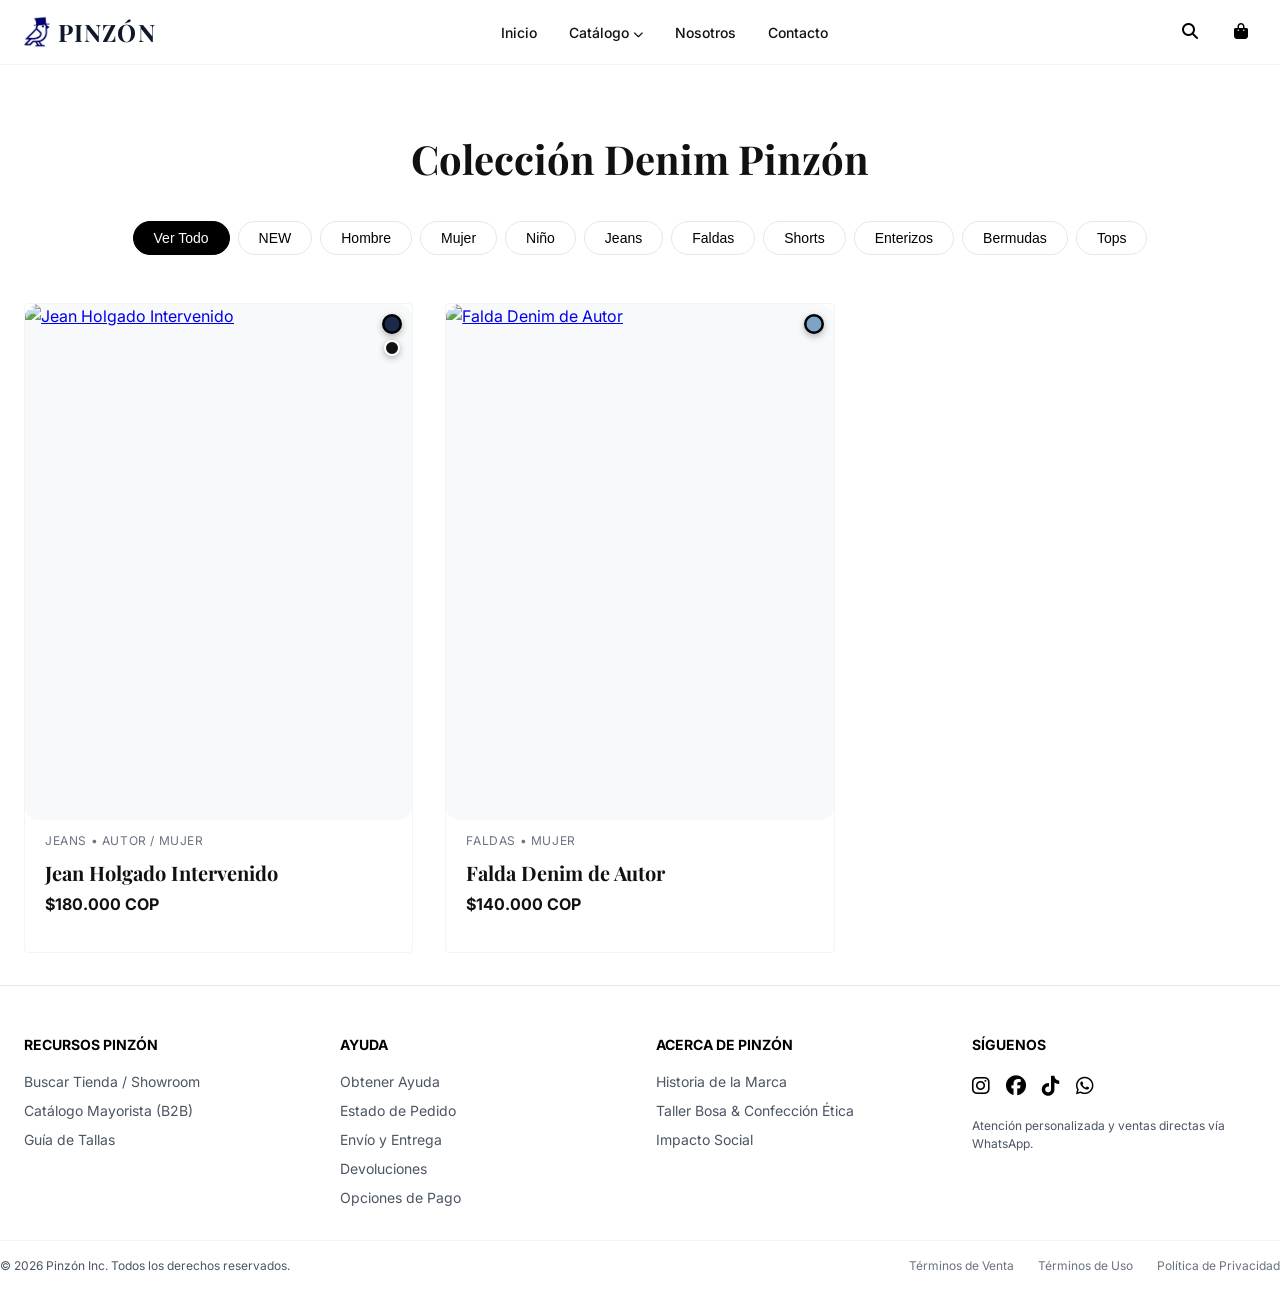
==== commit 7357f5f7: "modificación del catálogo/carrito" ====
--- a/catalogo.html
+++ b/catalogo.html
@@ -100,66 +100,7 @@
 <body>
 
   <!-- 1. ENCABEZADO MINIMALISTA -->
-  <header>
-    <div class="header-container">
-
-      <!-- LOGO -->
-      <a href="index.html" class="logo-brand">
-  <img src="Logo.png" alt="Pinzón Logo" style="height: 32px; width: auto;">
-  <span>PINZÓN</span>
-</a>
-
-      <!-- NAVEGACIÓN -->
-      <nav class="main-nav">
-        <a href="index.html">Inicio</a>
-
-        <div class="nav-item-dropdown">
-          <a href="catalogo.html?categoria=todos" style="font-weight: 700;">Catálogo <i class="fa-solid fa-chevron-down"
-              style="font-size: 10px;"></i></a>
-          <div class="dropdown-menu">
-            <div>
-              <h4>Público</h4>
-              <ul>
-                <li><a href="catalogo.html?categoria=hombre">Hombre</a></li>
-                <li><a href="catalogo.html?categoria=mujer">Mujer</a></li>
-                <li><a href="catalogo.html?categoria=nino">Niño</a></li>
-              </ul>
-            </div>
-            <div>
-              <h4>Línea Denim</h4>
-              <ul>
-                <li><a href="catalogo.html?categoria=jeans">Jeans Holgados</a></li>
-                <li><a href="catalogo.html?categoria=faldas">Faldas</a></li>
-                <li><a href="catalogo.html?categoria=shorts">Shorts</a></li>
-                <li><a href="catalogo.html?categoria=enterizos">Enterizos</a></li>
-                <li><a href="catalogo.html?categoria=bermudas">Bermudas</a></li>
-                <li><a href="catalogo.html?categoria=tops">Tops</a></li>
-              </ul>
-            </div>
-          </div>
-        </div>
-
-        <a href="nosotros.html">Nosotros</a>
-        <a href="#contacto">Contacto</a>
-      </nav>
-
-      <!-- ACCIONES -->
-      <div class="header-actions">
-        <div class="search-container">
-          <button id="searchBtn" class="icon-btn" title="Buscar">
-            <i class="fa-solid fa-magnifying-glass"></i>
-          </button>
-          <input type="text" id="searchInput" class="search-input" placeholder="Buscar prendas...">
-        </div>
-
-        <button id="cartBtn" class="icon-btn" title="Carrito">
-          <i class="fa-solid fa-bag-shopping"></i>
-          <span class="cart-count">2</span>
-        </button>
-      </div>
-
-    </div>
-  </header>
+  <div id="header-root"></div>
 
   <!-- 2. TÍTULO Y BOTONES DE FILTRO -->
   <section class="categories-section" style="padding-bottom: 2rem;">
@@ -183,134 +124,6 @@
 
     <!-- 3. CUADRÍCULA DE PRODUCTOS -->
     <div class="product-grid" id="productGrid">
-
-      <!-- Producto 1 -->
-      <div class="product-card" data-category="jeans mujer new">
-        <img src="https://images.unsplash.com/photo-1541099649105-f69ad21f3246?q=80&w=600" class="product-img"
-          alt="Jean Holgado">
-        <div class="product-info">
-          <span class="product-tag">Jeans • Autor / Mujer</span>
-          <h3 class="product-title">Jean Holgado Intervenido</h3>
-          <span class="product-price">$180.000 COP</span>
-          <button
-            onclick="addToCart('Jean Holgado Intervenido', 180000, 'https://images.unsplash.com/photo-1541099649105-f69ad21f3246?q=80&w=150')"
-            style="width: 100%;" class="filter-btn active">
-            <i class="fa-solid fa-cart-plus"></i> Añadir al Carrito
-          </button>
-        </div>
-      </div>
-
-      <!-- Producto 2 -->
-      <div class="product-card" data-category="faldas mujer new">
-        <img src="https://images.unsplash.com/photo-1583496661160-fb5886a0aaaa?q=80&w=600" class="product-img"
-          alt="Falda Denim">
-        <div class="product-info">
-          <span class="product-tag">Faldas • Mujer</span>
-          <h3 class="product-title">Falda Denim de Autor</h3>
-          <span class="product-price">$140.000 COP</span>
-          <button
-            onclick="addToCart('Falda Denim de Autor', 140000, 'https://images.unsplash.com/photo-1583496661160-fb5886a0aaaa?q=80&w=600')"
-            style="width: 100%;" class="filter-btn active">
-            <i class="fa-solid fa-cart-plus"></i> Añadir al Carrito
-          </button>
-        </div>
-      </div>
-
-      <!-- Producto 3 -->
-      <div class="product-card" data-category="shorts mujer">
-        <img src="https://images.unsplash.com/photo-1591195853828-11db59a44f6b?q=80&w=600" class="product-img"
-          alt="Short Denim">
-        <div class="product-info">
-          <span class="product-tag">Shorts • Mujer</span>
-          <h3 class="product-title">Short Denim Desgastado</h3>
-          <span class="product-price">$110.000 COP</span>
-          <button
-            onclick="addToCart('Short Denim Desgastado', 110000, 'https://images.unsplash.com/photo-1541099649105-f69ad21f3246?q=80&w=150')"
-            style="width: 100%;" class="filter-btn active">
-            <i class="fa-solid fa-cart-plus"></i> Añadir al Carrito
-          </button>
-        </div>
-      </div>
-
-      <!-- Producto 4 -->
-      <div class="product-card" data-category="enterizos mujer new">
-        <img src="https://images.unsplash.com/photo-1576995853123-5a10305d93c0?q=80&w=600" class="product-img"
-          alt="Enterizo Denim">
-        <div class="product-info">
-          <span class="product-tag">Enterizos • Mujer</span>
-          <h3 class="product-title">Enterizo Denim Urbano</h3>
-          <span class="product-price">$220.000 COP</span>
-          <button
-            onclick="addToCart('Enterizo Denim Urbano', 220000, 'https://images.unsplash.com/photo-1541099649105-f69ad21f3246?q=80&w=150')"
-            style="width: 100%;" class="filter-btn active">
-            <i class="fa-solid fa-cart-plus"></i> Añadir al Carrito
-          </button>
-        </div>
-      </div>
-
-      <!-- Producto 5 -->
-      <div class="product-card" data-category="bermudas hombre mujer">
-        <img src="https://images.unsplash.com/photo-1565084888279-aca607ecce0c?q=80&w=600" class="product-img"
-          alt="Bermuda Denim">
-        <div class="product-info">
-          <span class="product-tag">Bermudas • Unisex</span>
-          <h3 class="product-title">Bermuda Holgada Streetwear</h3>
-          <span class="product-price">$130.000 COP</span>
-          <button
-            onclick="addToCart('Bermuda Holgada Streetwear', 130000, 'https://images.unsplash.com/photo-1541099649105-f69ad21f3246?q=80&w=150')"
-            style="width: 100%;" class="filter-btn active">
-            <i class="fa-solid fa-cart-plus"></i> Añadir al Carrito
-          </button>
-        </div>
-      </div>
-
-      <!-- Producto 6 -->
-      <div class="product-card" data-category="tops mujer">
-        <img src="https://images.unsplash.com/photo-1503342217505-b0a15ec3261c?q=80&w=600" class="product-img"
-          alt="Crop Top Denim">
-        <div class="product-info">
-          <span class="product-tag">Tops • Mujer</span>
-          <h3 class="product-title">Crop Top Denim Estructurado</h3>
-          <span class="product-price">$95.000 COP</span>
-          <button
-            onclick="addToCart('Crop Top Denim Estructurado', 95000, 'https://images.unsplash.com/photo-1541099649105-f69ad21f3246?q=80&w=150')"
-            style="width: 100%;" class="filter-btn active">
-            <i class="fa-solid fa-cart-plus"></i> Añadir al Carrito
-          </button>
-        </div>
-      </div>
-
-      <!-- Producto 7 -->
-      <div class="product-card" data-category="jeans hombre new">
-        <img src="https://images.unsplash.com/photo-1582552938357-32b906df40cb?q=80&w=600" class="product-img"
-          alt="Jean Hombre">
-        <div class="product-info">
-          <span class="product-tag">Jeans • Hombre</span>
-          <h3 class="product-title">Jean Masculino Wide Leg</h3>
-          <span class="product-price">$185.000 COP</span>
-          <button
-            onclick="addToCart('Jean Masculino Wide Leg', 185000, 'https://images.unsplash.com/photo-1541099649105-f69ad21f3246?q=80&w=150')"
-            style="width: 100%;" class="filter-btn active">
-            <i class="fa-solid fa-cart-plus"></i> Añadir al Carrito
-          </button>
-        </div>
-      </div>
-
-      <!-- Producto 8 -->
-      <div class="product-card" data-category="nino">
-        <img src="https://images.unsplash.com/photo-1515886657613-9f3515b0c78f?q=80&w=600" class="product-img"
-          alt="Chaqueta Niño">
-        <div class="product-info">
-          <span class="product-tag">Línea Infantil • Niño</span>
-          <h3 class="product-title">Chaqueta Denim Infantil</h3>
-          <span class="product-price">$120.000 COP</span>
-          <button
-            onclick="addToCart('Chaqueta Denim Infantil', 120000, 'https://images.unsplash.com/photo-1541099649105-f69ad21f3246?q=80&w=150')"
-            style="width: 100%;" class="filter-btn active">
-            <i class="fa-solid fa-cart-plus"></i> Añadir al Carrito
-          </button>
-        </div>
-      </div>
 
     </div>
   </section>
@@ -344,245 +157,11 @@
   </div>
 
   <!-- 5. PIE DE PÁGINA (FOOTER) -->
-  <footer id="contacto">
-    <div class="footer-container">
-      <div class="footer-col">
-        <h4>Recursos Pinzón</h4>
-        <ul>
-          <li><a href="#">Buscar Tienda / Showroom</a></li>
-          <li><a href="#">Catálogo Mayorista (B2B)</a></li>
-          <li><a href="#">Guía de Tallas</a></li>
-        </ul>
-      </div>
-
-      <div class="footer-col">
-        <h4>Ayuda</h4>
-        <ul>
-          <li><a href="#">Obtener Ayuda</a></li>
-          <li><a href="#">Estado de Pedido</a></li>
-          <li><a href="#">Envío y Entrega</a></li>
-          <li><a href="#">Devoluciones</a></li>
-          <li><a href="#">Opciones de Pago</a></li>
-        </ul>
-      </div>
-
-      <div class="footer-col">
-        <h4>Acerca de Pinzón</h4>
-        <ul>
-          <li><a href="nosotros.html">Historia de la Marca</a></li>
-          <li><a href="nosotros.html">Taller de Bosa & Confección Ética</a></li>
-          <li><a href="nosotros.html">Impacto Social</a></li>
-        </ul>
-      </div>
-
-      <div class="footer-col">
-        <h4>Síguenos</h4>
-        <div class="social-icons">
-          <a href="https://instagram.com/tu_usuario" target="_blank"><i class="fa-brands fa-instagram"></i></a>
-          <a href="https://facebook.com/tu_usuario" target="_blank"><i class="fa-brands fa-facebook"></i></a>
-          <a href="https://tiktok.com/@tu_usuario" target="_blank"><i class="fa-brands fa-tiktok"></i></a>
-          <a href="https://wa.me/573000000000" target="_blank" class="wa-icon"><i class="fa-brands fa-whatsapp"></i></a>
-        </div>
-        <p style="font-size: 0.75rem; color: #6b7280;">Atención personalizada y ventas directas vía WhatsApp.</p>
-      </div>
-    </div>
-
-    <div class="sub-footer">
-      <p>© 2026 Pinzón Inc. Todos los derechos reservados.</p>
-      <div class="sub-footer-links">
-        <a href="#">Términos de Venta</a>
-        <a href="#">Términos de Uso</a>
-        <a href="#">Política de Privacidad</a>
-      </div>
-    </div>
-  </footer>
+  <div id="footer-root"></div>
+  <div id="cart-root"></div>
 
   <!-- SCRIPT DE CARRITO, BÚSQUEDA Y FILTROS -->
-<script>
-  // 1. GESTIÓN DEL CARRITO DE COMPRAS CON LOCALSTORAGE
-  // Intentar cargar el carrito guardado previamente o iniciar uno vacío
-  let cart = JSON.parse(localStorage.getItem('pinzonCart')) || [];
-  const phoneNumber = '573002149202'; // Tu número de WhatsApp Pinzón
+<script src="script.js"></script>
+</body>
 
-  function saveCart() {
-    localStorage.setItem('pinzonCart', JSON.stringify(cart));
-  }
-
-  function formatPrice(number) {
-    return '$' + number.toLocaleString('es-CO') + ' COP';
-  }
-
-  function addToCart(title, price, imgUrl) {
-    const existingItem = cart.find(item => item.title === title);
-    if (existingItem) {
-      existingItem.quantity += 1;
-    } else {
-      cart.push({ title, price, imgUrl, quantity: 1 });
-    }
-    saveCart(); // Guardar en el navegador
-    updateCartUI();
-    document.getElementById('cartModal').classList.add('open');
-  }
-
-  function changeQuantity(index, delta) {
-    cart[index].quantity += delta;
-    if (cart[index].quantity <= 0) {
-      cart.splice(index, 1);
-    }
-    saveCart(); // Actualizar memoria
-    updateCartUI();
-  }
-
-  function removeFromCart(index) {
-    cart.splice(index, 1);
-    saveCart(); // Actualizar memoria
-    updateCartUI();
-  }
-
-  function updateCartUI() {
-    const cartList = document.getElementById('cartItemsList');
-    const totalDisplay = document.getElementById('cartTotalDisplay');
-    const cartCountIcons = document.querySelectorAll('.cart-count');
-    
-    cartList.innerHTML = '';
-    let total = 0;
-    let totalItems = 0;
-
-    if (cart.length === 0) {
-      cartList.innerHTML = '<p style="text-align: center; color: #6b7280; margin-top: 2rem;">Tu carrito está vacío.</p>';
-    } else {
-      cart.forEach((item, index) => {
-        total += item.price * item.quantity;
-        totalItems += item.quantity;
-        
-        cartList.innerHTML += `
-          <div style="display: flex; gap: 1rem; align-items: center; margin-bottom: 1rem; border-bottom: 1px solid #f3f4f6; padding-bottom: 1rem;">
-            <img src="${item.imgUrl}" style="width: 64px; height: 64px; object-fit: cover; border-radius: 4px;">
-            <div style="flex: 1;">
-              <h4 style="font-weight: 700; font-size: 0.875rem;">${item.title}</h4>
-              <span style="font-size: 0.875rem; font-weight: 600;">${formatPrice(item.price)}</span>
-              
-              <div style="display: flex; align-items: center; gap: 0.5rem; margin-top: 0.5rem;">
-                <button onclick="changeQuantity(${index}, -1)" style="border: 1px solid #e5e7eb; background: #fff; width: 24px; height: 24px; border-radius: 50%; cursor: pointer;">-</button>
-                <span style="font-size: 0.875rem; font-weight: 500; width: 16px; text-align: center;">${item.quantity}</span>
-                <button onclick="changeQuantity(${index}, 1)" style="border: 1px solid #e5e7eb; background: #fff; width: 24px; height: 24px; border-radius: 50%; cursor: pointer;">+</button>
-                
-                <button onclick="removeFromCart(${index})" style="margin-left: auto; color: #ef4444; border: none; background: none; font-size: 0.75rem; cursor: pointer;">
-                  <i class="fa-solid fa-trash"></i>
-                </button>
-              </div>
-            </div>
-          </div>
-        `;
-      });
-    }
-
-    totalDisplay.innerText = formatPrice(total);
-    cartCountIcons.forEach(icon => {
-      icon.innerText = totalItems;
-      icon.style.display = totalItems > 0 ? 'flex' : 'none';
-    });
-  }
-
-  function sendOrderToWhatsApp() {
-    if (cart.length === 0) {
-      alert("Agrega productos al carrito primero.");
-      return;
-    }
-
-    let orderText = "Hola *Pinzón*, me gustaría realizar el siguiente pedido:\n\n";
-    let total = 0;
-
-    cart.forEach(item => {
-      let subtotal = item.price * item.quantity;
-      total += subtotal;
-      orderText += `- ${item.quantity}x ${item.title} (${formatPrice(subtotal)})\n`;
-    });
-
-    orderText += `\n*TOTAL: ${formatPrice(total)}*\n\nQuedo atento(a) para el pago y envío.`;
-    
-    const encodedText = encodeURIComponent(orderText);
-    window.open(`https://wa.me/${phoneNumber}?text=${encodedText}`, '_blank');
-    
-    // Opcional: vaciar carrito luego de pedir
-    // cart = []; saveCart(); updateCartUI(); closeCartMenu();
-  }
-
-  // 2. BUSCADOR EN TIEMPO REAL
-  const searchBtn = document.getElementById('searchBtn');
-  const searchInput = document.getElementById('searchInput');
-
-  searchBtn.addEventListener('click', () => {
-    searchInput.classList.toggle('active');
-    if (searchInput.classList.contains('active')) {
-      searchInput.focus();
-    }
-  });
-
-  searchInput.addEventListener('input', (e) => {
-    const searchTerm = e.target.value.toLowerCase();
-    const cards = document.querySelectorAll('.product-card');
-    
-    // Desactiva los botones de filtro por categorías mientras busca
-    document.querySelectorAll('.filter-btn').forEach(btn => btn.classList.remove('active'));
-
-    cards.forEach(card => {
-      const title = card.querySelector('.product-title').innerText.toLowerCase();
-      const tags = card.querySelector('.product-tag').innerText.toLowerCase();
-      
-      // Muestra si la búsqueda coincide con el título o etiqueta del jean
-      if (title.includes(searchTerm) || tags.includes(searchTerm)) {
-        card.style.display = 'flex';
-      } else {
-        card.style.display = 'none';
-      }
-    });
-  });
-
-  // 3. FILTRADO POR CATEGORÍAS (Existente adaptado)
-  function applyFilter(category, clickedBtn) {
-    const cards = document.querySelectorAll('.product-card');
-    const buttons = document.querySelectorAll('.filter-btn');
-    
-    // Limpia búsqueda si aplica un filtro de botón
-    if(searchInput) searchInput.value = '';
-
-    if (clickedBtn) {
-      buttons.forEach(btn => btn.classList.remove('active'));
-      clickedBtn.classList.add('active');
-    } else {
-      buttons.forEach(btn => {
-        btn.classList.remove('active');
-        if (btn.getAttribute('onclick') && btn.getAttribute('onclick').includes(`'${category}'`)) {
-          btn.classList.add('active');
-        }
-      });
-    }
-
-    cards.forEach(card => {
-      const itemCategories = card.getAttribute('data-category').split(' ');
-      if (category === 'todos' || itemCategories.includes(category)) {
-        card.style.display = 'flex';
-      } else {
-        card.style.display = 'none';
-      }
-    });
-  }
-
-  // 4. INICIALIZACIÓN DEL PANEL Y EVENTOS
-  const cartBtn = document.getElementById('cartBtn');
-  const closeCart = document.getElementById('closeCart');
-  const cartModal = document.getElementById('cartModal');
-  const cartBackdrop = document.getElementById('cartBackdrop');
-
-  cartBtn.addEventListener('click', () => cartModal.classList.add('open'));
-  closeCart.addEventListener('click', () => cartModal.classList.remove('open'));
-  cartBackdrop.addEventListener('click', () => cartModal.classList.remove('open'));
-
-  window.addEventListener('DOMContentLoaded', () => {
-    const urlParams = new URLSearchParams(window.location.search);
-    const categoryFromUrl = urlParams.get('categoria') || 'todos';
-    applyFilter(categoryFromUrl, null);
-    updateCartUI(); // Inicializar el carrito visualmente en $0
-  });
-</script>+</html>
--- a/styles.css
+++ b/styles.css
@@ -414,6 +414,32 @@
   background-color: #047857;
 }
 
+/* Transición suave para las tarjetas del carrito */
+.cart-item {
+  display: flex;
+  gap: 1rem;
+  align-items: center;
+  margin-bottom: 1rem;
+  border-bottom: 1px solid #f3f4f6;
+  padding-bottom: 1rem;
+  max-height: 120px; /* Altura límite inicial */
+  opacity: 1;
+  transform: translateX(0);
+  overflow: hidden; /* Indispensable para que el contenido se encoja sin desbordar */
+  transition: opacity 0.3s ease, transform 0.3s ease, max-height 0.3s ease, margin-bottom 0.3s ease, padding-bottom 0.3s ease, padding-top 0.3s ease;
+}
+
+/* Estado de eliminación animada */
+.cart-item.removing {
+  opacity: 0;
+  transform: translateX(30px); /* Leve desplazamiento lateral */
+  max-height: 0;
+  margin-bottom: 0;
+  padding-top: 0;
+  padding-bottom: 0;
+  border-bottom-color: transparent;
+}
+
 /* 5. PIE DE PÁGINA (FOOTER) */
 footer {
   background-color: #ffffff;
@@ -526,4 +552,89 @@
 
 .sub-footer-links a:hover {
   color: #000000;
+}
+/* --- TARJETAS DEL CATÁLOGO (INTERACTIVIDAD Y OVERLAYS) --- */
+.product-card {
+  border-radius: 14px;
+  transition: transform 0.3s ease;
+}
+
+.product-img-wrapper {
+  position: relative;
+  width: 100%;
+  aspect-ratio: 3 / 4;
+  overflow: hidden;
+  border-radius: 14px;
+  background-color: #f8f9fa;
+}
+
+.product-img-wrapper img {
+  width: 100%;
+  height: 100%;
+  object-fit: cover;
+  transition: opacity 0.3s ease, transform 0.4s ease;
+}
+
+.product-card:hover .product-img-wrapper img {
+  transform: scale(1.03); /* Leve acercamiento al pasar el mouse */
+}
+
+/* Bolitas de color verticales en la esquina superior derecha */
+.card-color-swatches {
+  position: absolute;
+  top: 12px;
+  right: 12px;
+  display: flex;
+  flex-direction: column;
+  gap: 8px;
+  z-index: 10;
+}
+
+.card-color-dot {
+  width: 16px;
+  height: 16px;
+  border-radius: 50%;
+  border: 2px solid #ffffff;
+  box-shadow: 0 2px 6px rgba(0,0,0,0.3);
+  cursor: pointer;
+  transition: transform 0.25s ease, border-color 0.25s ease;
+}
+
+.card-color-dot:hover,
+.card-color-dot.activo {
+  transform: scale(1.25);
+  border-color: #000000;
+}
+
+/* Degradado con transparencia en el tercio inferior (Efecto Hover) */
+.card-sizes-overlay {
+  position: absolute;
+  bottom: 0;
+  left: 0;
+  right: 0;
+  height: 35%; /* Tercio inferior de la foto */
+  background: linear-gradient(to top, rgba(0, 0, 0, 0.75) 0%, rgba(0, 0, 0, 0) 100%);
+  display: flex;
+  align-items: flex-end;
+  justify-content: center;
+  padding-bottom: 1rem;
+  gap: 0.4rem;
+  opacity: 0;
+  transition: opacity 0.35s ease;
+  pointer-events: none; /* No interfiere con los clics */
+}
+
+.product-img-wrapper:hover .card-sizes-overlay {
+  opacity: 1; /* Se muestra suavemente en Hover */
+}
+
+.card-size-badge {
+  color: #ffffff;
+  font-size: 0.75rem;
+  font-weight: 700;
+  background: rgba(255, 255, 255, 0.2);
+  backdrop-filter: blur(4px);
+  padding: 4px 8px;
+  border-radius: 6px;
+  border: 1px solid rgba(255, 255, 255, 0.35);
 }
